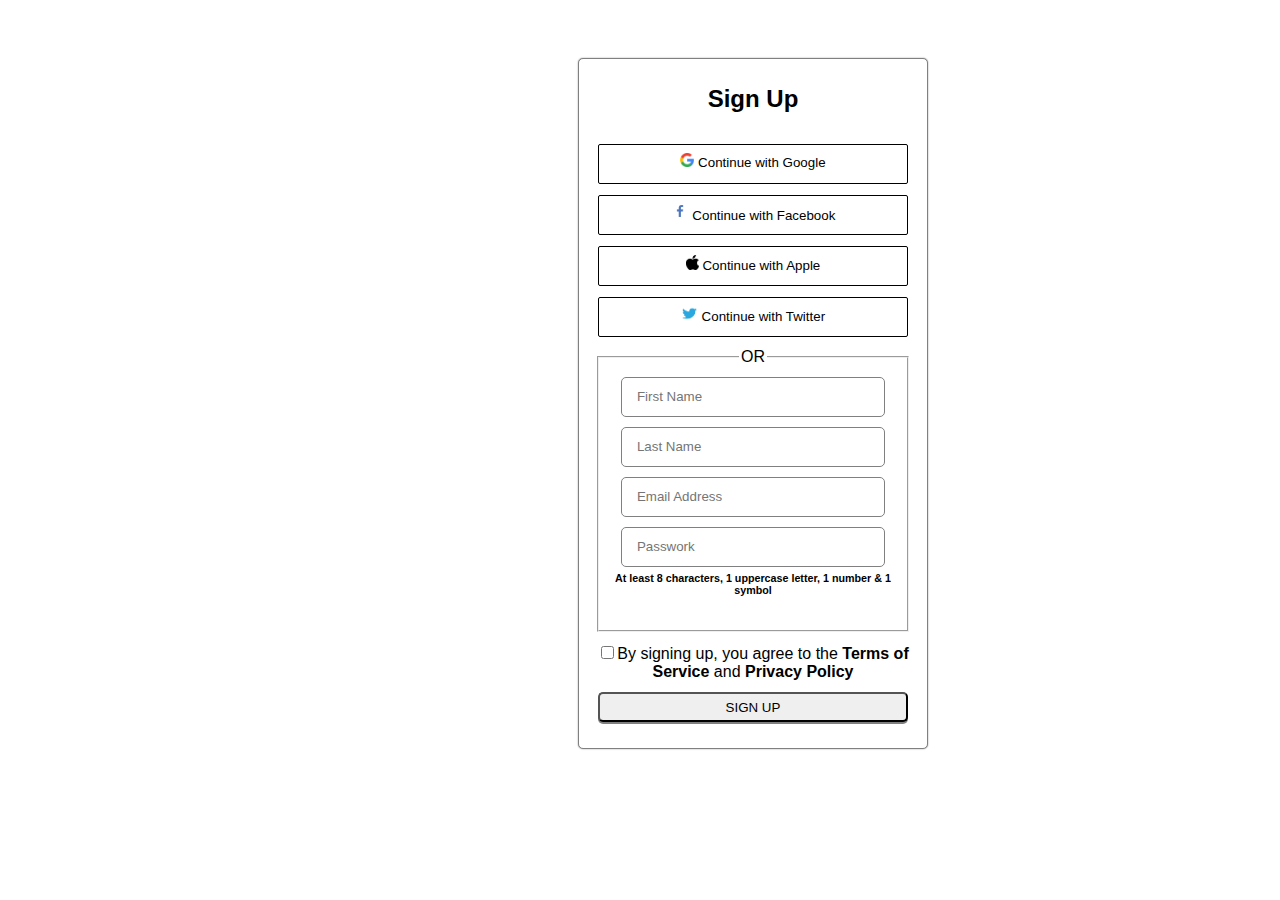
==== index.html @ 2decaef6 "Add files via upload" ====
<!DOCTYPE html>
<html lang="en">

<head>
    <meta charset="UTF-8">
    <meta http-equiv="X-UA-Compatible" content="IE=edge">
    <meta name="viewport" content="width=device-width, initial-scale=1.0">
    <title>Sign Up</title>
    <link rel="stylesheet" href="Login_Signup.css">
</head>

<body>
    <form class="box">
        <div class="sub">
            <h2 style="margin-top: 0px;">Sign Up</h2>
        </div>
        <div class="sub">
            <button class="control"><img src="image/icon_gg.png" width="14px" height="14px"> Continue with
                Google</button>
        </div>
        <div class="sub">
            <button class="control"><img src="image/icon_fb.png" width="18px" height="18px"> Continue with
                Facebook</button>
        </div>
        <div class="sub">
            <button class="control"><img src="image/icon_apple.png" width="13px" height="15px"> Continue with
                Apple</button>
        </div>
        <div class="sub">
            <button class="control"><img src="image/icon_tw.png" width="17px" height="15px"> Continue with
                Twitter</button>
        </div>
        <div class="sub">
            <fieldset>
                <legend>OR</legend>
                <input type="text" class="login" placeholder="First Name"> <br>
                <input type="text" class="login" placeholder="Last Name"> <br>
                <input type="text" class="login" placeholder="Email Address"> <br>
                <input type="password" class="login" placeholder="Passwork"> <br>
                <h6 style="margin-top: 0px;">At least 8 characters, 1 uppercase letter, 1 number & 1 symbol</h6>
            </fieldset>
        </div>
        <div class="sub">
            <label><input type="checkbox">By signing up, you agree to the <b>Terms of Service</b> and <b>Privacy
                    Policy</b></label> <br>
        </div>
        <div class="sub">
            <button class="submit">SIGN UP</button>
        </div>
    </form>

</body>

</html>
---- Login_Signup.css ----
*{
    box-sizing: border-box;
}
body{
    font-family: Arial, Helvetica, sans-serif;
    position: relative;
    background-image: url(image/1.png);
    background-size: 100%;
    background-repeat: no-repeat;
    min-height: 830px;
}
.box{
    background-color: white;
    position: absolute;
    top: 50px;
    left: 570px;
    width: 350px;
    min-height: 300px;
    border: 1px solid gray;
    box-shadow: 0px 0px 1.5px gray;
    border-radius: 5px;
    padding: 20px 10px;
}
.sub{
    margin: 1px;
    padding: 5px;
    text-align: center;
}
.sub>.control{
    text-align: center;
}
.control{
    border: 1px solid black;
    border-radius: 2px;
    background-color: white;
    width: 98%;
    height: 40px;
    padding-bottom: 5px;
}
.control:hover{
    box-shadow: 0px 2px 2px gray;
    font-size: 15px;
}

.login{
    width: 93%;
    padding-left: 15px;
    height: 40px;
    margin: 5px;
    border-radius: 5px;
    border: 1px solid grey;
    outline: none;
}
.login:focus{
    font-size: 12px;
    transition: 0.2s ease all;
}
.forgot{
    float: right;
    text-decoration: none;
    color: grey;
}
.submit{
    width: 98%;
    height: 30px;
    border-radius: 5px;
    box-shadow: 0px 2px 0px grey;
}
.submit:hover{
    background-color: lightgray;
    font-size: 12px;
    box-shadow: none;
}
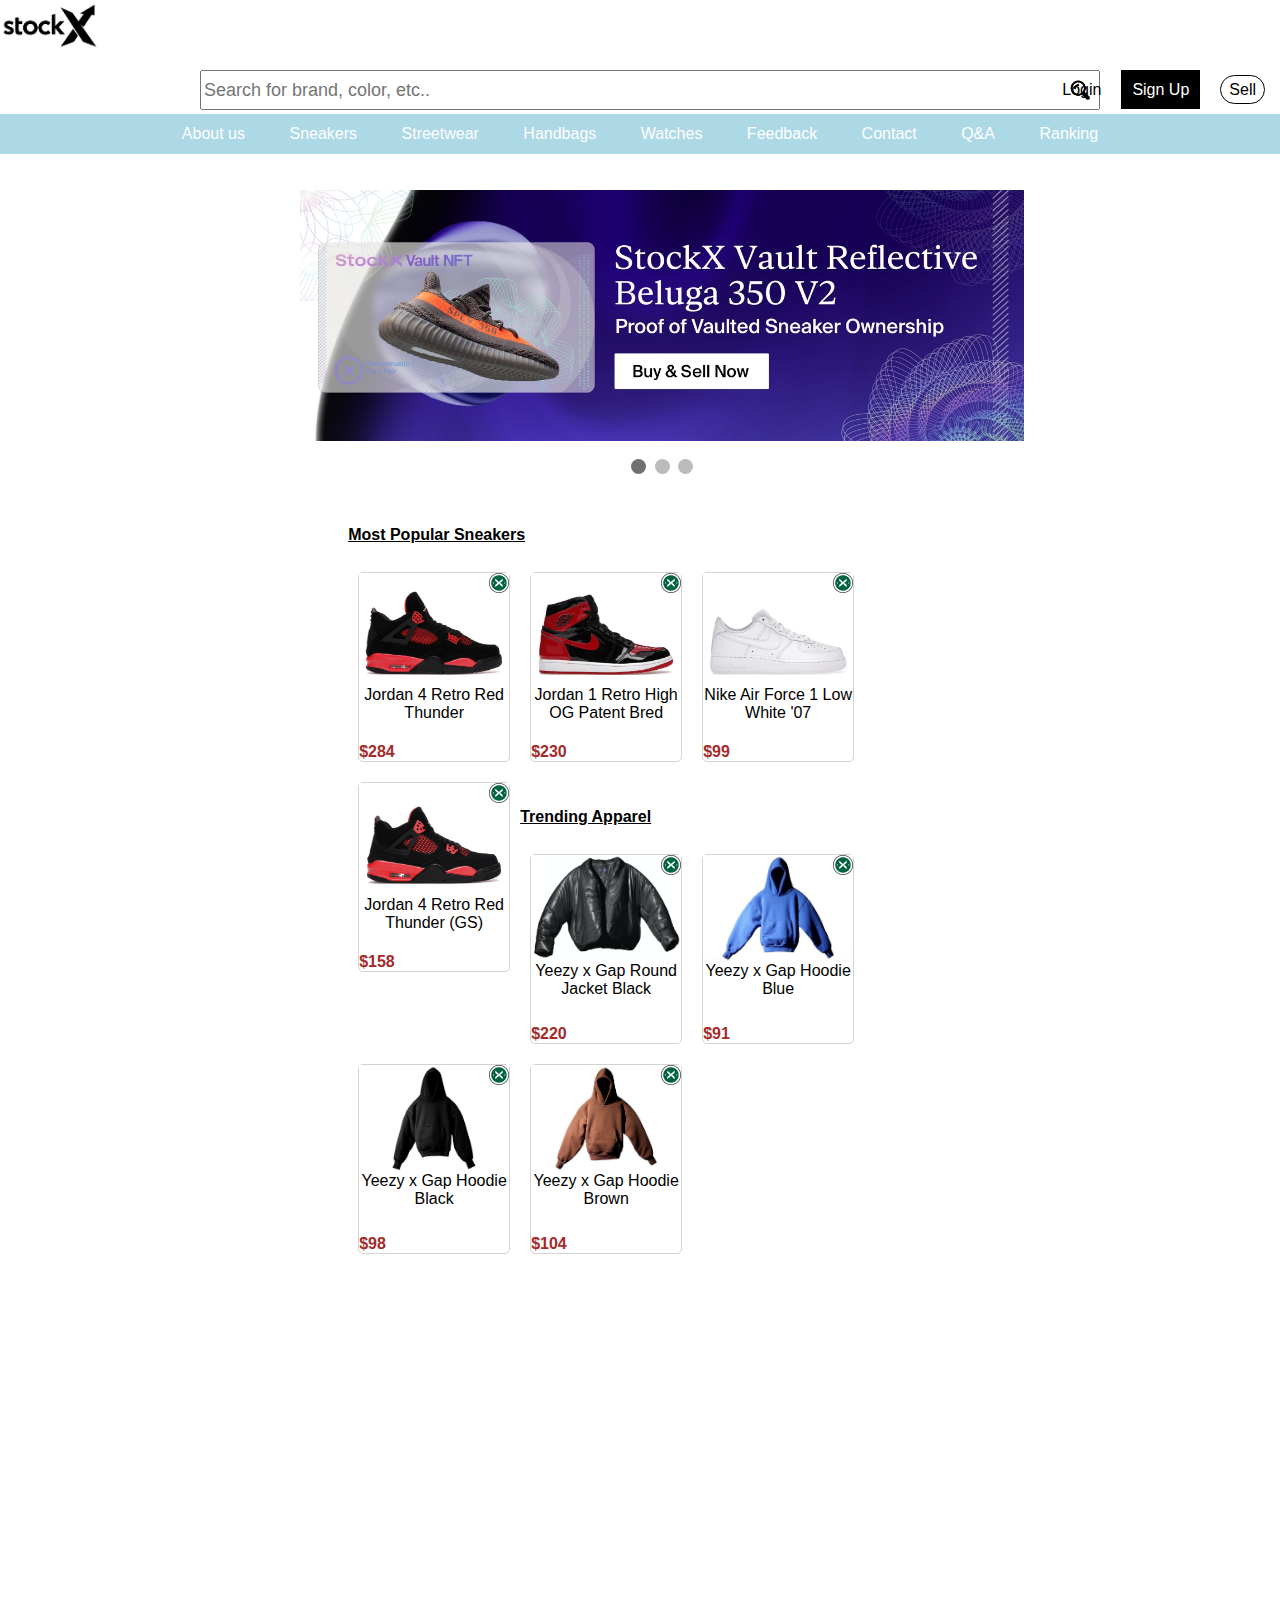
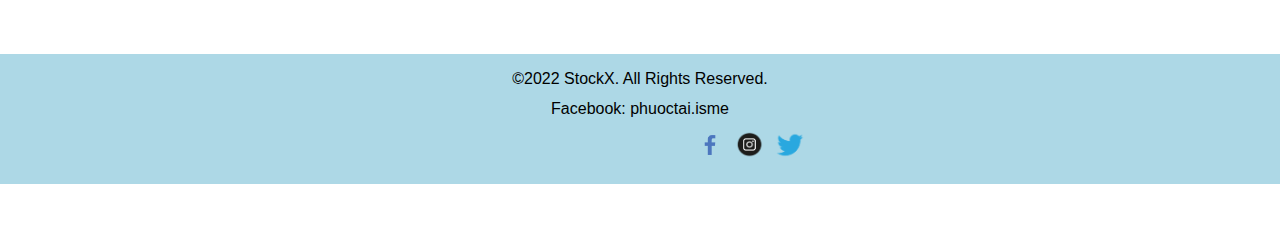
==== commit 2e7c1d00: "Add files via upload" ====
--- a/index.html
+++ b/index.html
@@ -5,49 +5,216 @@
     <meta charset="UTF-8">
     <meta http-equiv="X-UA-Compatible" content="IE=edge">
     <meta name="viewport" content="width=device-width, initial-scale=1.0">
-    <title>Sign Up</title>
-    <link rel="stylesheet" href="Login_Signup.css">
+    <title>Trang chủ</title>
+    <link rel="stylesheet" href="index.css">
 </head>
 
 <body>
-    <form class="box">
-        <div class="sub">
-            <h2 style="margin-top: 0px;">Sign Up</h2>
-        </div>
-        <div class="sub">
-            <button class="control"><img src="image/icon_gg.png" width="14px" height="14px"> Continue with
-                Google</button>
-        </div>
-        <div class="sub">
-            <button class="control"><img src="image/icon_fb.png" width="18px" height="18px"> Continue with
-                Facebook</button>
-        </div>
-        <div class="sub">
-            <button class="control"><img src="image/icon_apple.png" width="13px" height="15px"> Continue with
-                Apple</button>
-        </div>
-        <div class="sub">
-            <button class="control"><img src="image/icon_tw.png" width="17px" height="15px"> Continue with
-                Twitter</button>
-        </div>
-        <div class="sub">
-            <fieldset>
-                <legend>OR</legend>
-                <input type="text" class="login" placeholder="First Name"> <br>
-                <input type="text" class="login" placeholder="Last Name"> <br>
-                <input type="text" class="login" placeholder="Email Address"> <br>
-                <input type="password" class="login" placeholder="Passwork"> <br>
-                <h6 style="margin-top: 0px;">At least 8 characters, 1 uppercase letter, 1 number & 1 symbol</h6>
-            </fieldset>
-        </div>
-        <div class="sub">
-            <label><input type="checkbox">By signing up, you agree to the <b>Terms of Service</b> and <b>Privacy
-                    Policy</b></label> <br>
-        </div>
-        <div class="sub">
-            <button class="submit">SIGN UP</button>
-        </div>
-    </form>
+    <div class="box">
+        <header>
+            <img src="Image/logoStockX-removebg.png" width="100px" alt="logoStockX">
+            <div class="search-box">
+                <input type="text" placeholder="Search for brand, color, etc.."> &nbsp;
+                <img src="Image/search.png" width="20px" alt="search">
+            </div>
+            <div class="login">
+                <div class="signup">
+                    <a class="sn1" href="Login.html">Login</a>
+                </div>
+
+                <div class="signup">
+                    <a class="sn2" href="Signup.html">Sign Up</a>
+                </div>
+
+                <div class="signup">
+                    <a class="sn3" href="#">Sell</a>
+                </div>
+            </div>
+        </header>
+        <nav class="menu">
+            <ul class="menu_bo">
+                <li><a href="About.html">About us</a></li>
+                <li><a href="Sneaker.html">Sneakers</a>
+                    <ul class="menu_con">
+                        <li><a href="#">Nike AF1</a></li>
+                        <li><a href="#">Jordan</a></li>
+                        <li><a href="#">Adidas</a></li>
+                    </ul>
+                </li>
+                <li><a href="Streetwear.html">Streetwear</a>
+                    <ul class="menu_con">
+                        <li><a href="#">Hoodie</a></li>
+                        <li><a href="#">Jacket</a></li>
+                        <li><a href="#">T-Shirt</a></li>
+                        <li><a href="#">Pants</a></li>
+                    </ul>
+                </li>
+                <li><a href="Handbag.html">Handbags</a>
+                    <ul class="menu_con">
+                        <li><a href="#">Gucci</a></li>
+                        <li><a href="#">Louis Vuitton</a></li>
+                    </ul>
+                </li>
+                <li><a href="Watches.html">Watches</a>
+                    <ul class="menu_con">
+                        <li><a href="#">Casio</a></li>
+                        <li><a href="#">Rolex</a></li>
+                    </ul>
+                </li>
+                <li><a href="Feedback.html">Feedback</a></li>
+                <li><a href="Contact.html">Contact</a></li>
+                <li><a href="Q_A.html">Q&A</a></li>
+                <li><a href="Table.html">Ranking</a></li>
+            </ul>
+
+        </nav>
+        <article>
+            <br><br>
+            </head>
+
+            <body>
+
+                <div class="slideshow-container">
+
+                    <div class="mySlides fade">
+                        <div class="numbertext">1 / 3</div>
+                        <img src="Image/v.jpeg" style="width:100%">
+
+                    </div>
+
+                    <div class="mySlides fade">
+                        <div class="numbertext">2 / 3</div>
+                        <img src="Image/v2.jpeg" style="width:100%">
+
+                    </div>
+
+                    <div class="mySlides fade">
+                        <div class="numbertext">3 / 3</div>
+                        <img src="Image/v3.jpeg" style="width:100%">
+
+                    </div>
+
+                </div>
+                <br>
+
+                <div class="cen" style="text-align:center">
+                    <span class="dot"></span>
+                    <span class="dot"></span>
+                    <span class="dot"></span>
+                </div>
+
+                <script>
+                    var slideIndex = 0;
+                    showSlides();
+
+                    function showSlides() {
+                        var i;
+                        var slides = document.getElementsByClassName("mySlides");
+                        var dots = document.getElementsByClassName("dot");
+                        for (i = 0; i < slides.length; i++) {
+                            slides[i].style.display = "none";
+                        }
+                        slideIndex++;
+                        if (slideIndex > slides.length) { slideIndex = 1 }
+                        for (i = 0; i < dots.length; i++) {
+                            dots[i].className = dots[i].className.replace(" active", "");
+                        }
+                        slides[slideIndex - 1].style.display = "block";
+                        dots[slideIndex - 1].className += " active";
+                        setTimeout(showSlides, 2000); // Change image every 2 seconds
+                    }
+                </script>
+                <br>
+                <div class="box-mini">
+                    <strong><u>Most Popular Sneakers</u></strong>
+                    <br><br>
+                    <div class="sanpham">
+                        <div><img src="Image/1.jpg" width="150px" alt="imagesneacker"></div>
+                        <div class="name">Jordan 4 Retro Red Thunder</div>
+                        <div class="gia"><strong>$284</strong></div>
+                        <div class="icon"><img src="Image/iconstockx.png" alt="tagstockx"></div>
+                    </div>
+                    <div class="sanpham">
+                        <div><img src="Image/2.jpg" width="150px" alt="imagesneacker"></div>
+                        <div class="name">Jordan 1 Retro High OG Patent Bred</div>
+                        <div class="gia"><strong>$230</strong></div>
+                        <div class="icon"><img src="Image/iconstockx.png" alt="tagstockx"></div>
+                    </div>
+                    <div class="sanpham">
+                        <div><img src="Image/3.jpg" width="150px" alt="imagesneacker"></div>
+                        <div class="name">Nike Air Force 1 Low White '07</div>
+                        <div class="gia"><strong>$99</strong></div>
+                        <div class="icon"><img src="Image/iconstockx.png" alt="tagstockx"></div>
+                    </div>
+                    <div class="sanpham">
+                        <div><img src="Image/4.jpg" width="150px" alt="imagesneacker"></div>
+                        <div class="name">Jordan 4 Retro Red Thunder (GS)</div>
+                        <div class="gia"><strong>$158</strong></div>
+                        <div class="icon"><img src="Image/iconstockx.png" alt="tagstockx"></div>
+                    </div>
+                </div>
+                <br> <br> <br> <br> <br> <br> <br> <br> <br> <br> <br> <br>
+                <div class="box-mini">
+                    <strong><u>Trending Apparel</u></strong>
+                    <br><br>
+                    <div class="sanpham">
+                        <div><img src="Image/21.jpg" width="150px" alt="imagehoodie"></div>
+                        <div class="name">Yeezy x Gap Round Jacket Black</div>
+                        <div class="gia"><strong>$220</strong></div>
+                        <div class="icon"><img src="Image/iconstockx.png" alt="tagstockx"></div>
+                    </div>
+                    <div class="sanpham">
+                        <div><img src="Image/22.jpg" width="150px" alt="imagehoodie"></div>
+                        <div class="name">Yeezy x Gap Hoodie Blue</div>
+                        <div class="gia"><strong>$91</strong></div>
+                        <div class="icon"><img src="Image/iconstockx.png" alt="tagstockx"></div>
+                    </div>
+                    <div class="sanpham">
+                        <div><img src="Image/23.jpg" width="150px" alt="imagehoodie"></div>
+                        <div class="name">Yeezy x Gap Hoodie Black</div>
+                        <div class="gia"><strong>$98</strong></div>
+                        <div class="icon"><img src="Image/iconstockx.png" alt="tagstockx"></div>
+                    </div>
+                    <div class="sanpham">
+                        <div><img src="Image/24.jpg" width="150px" alt="imagehoodie"></div>
+                        <div class="name">Yeezy x Gap Hoodie Brown</div>
+                        <div class="gia"><strong>$104</strong></div>
+                        <div class="icon"><img src="Image/iconstockx.png" alt="tagstockx"></div>
+                    </div>
+                </div>
+                <div class="anh">
+                    <iframe src="https://albumizr.com/a/HDZQ" scrolling="no" frameborder="0" allowfullscreen width="900"
+                        height="500"></iframe>
+                </div>
+
+        </article>
+        <!-- <aside>
+            <ul>
+                <li> <a href="Sneaker.html">SNEACKERS</a> <br></li>
+                <li> <a href="Streetwear.html">STREETWEAR</a><br></li>
+                <li> <a href="Handbag.html">HANDBAGS</a><br></li>
+                <li> <a href="Sneaker.html">WATCHES</a></li>
+            </ul>
+        </aside> -->
+
+        <footer>
+            &copy;2022 StockX. All Rights Reserved. <br>
+            Facebook: phuoctai.isme <br>
+            <div class="contact-icon">
+                <div class="icon-end">
+                    <img src="Image/icon_fb.png" alt="">
+                </div>
+                <div class="icon-end">
+                    <img src="Image/icon_ins.png" alt="">
+                </div>
+                <div class="icon-end">
+                    <img src="Image/icon_tw.png" alt="">
+                </div>
+            </div>
+
+        </footer>
+    </div>
+    <script src="https://uhchat.net/code.php?f=cee8f0"></script>
 
 </body>
 
--- a/index.css
+++ b/index.css
@@ -0,0 +1,346 @@
+*{
+    box-sizing: border-box;
+}
+body{
+    padding: 0px;
+    margin: 0px; 
+}
+
+.box{
+    max-width: 1920px;
+    max-height: 1080px;
+    margin: auto;
+    font-family: Arial, Helvetica, sans-serif;
+}
+header{
+    padding-bottom: 5%;
+    position: relative;
+}
+input{
+    width: 900px;
+    height: 40px;
+    outline: none;
+    font-size: large;
+}
+input:hover{
+    font-size: small;
+    transition: 0.2s;
+    box-shadow: 0px 2px 2px gray;
+}
+.login{
+    position: absolute;
+    bottom: 5px;
+    right: 5px;
+}
+.signup{
+    float: left;
+    margin: 10px;   
+}
+
+.signup a{
+    text-decoration: none;
+}
+.signup a:hover{
+    color: cyan;
+}
+
+.sn1{
+    color: black;   
+}
+
+.sn2{
+    width: 50px;
+    border: 1px solid black;
+    background-color: black;
+    color: white;
+    padding: 10px;
+}
+
+.signup> .sn3{
+    color: black;
+    width: 50px;
+    padding-top: 5px;
+    padding-bottom: 5px;
+    padding-left: 8px;
+    padding-right: 8px;
+    border: 1px solid black;
+    border-radius: 30px;
+}
+.signup> .sn3:hover{
+    color: cyan;
+    background-color: black;
+}
+
+.menu{
+    line-height: 40px;
+    background-color: lightblue ;
+    text-align: center;
+}
+.menu>.menu_bo{
+    padding: 0px;
+    margin: 0px;
+    list-style: none;
+    border-radius: 3px;
+    text-align: center;
+}
+.menu>.menu_bo>li{
+    display: inline-block;
+    position: relative;
+}
+.menu>.menu_bo>li>a{
+    display: block;
+    text-decoration: none;
+    padding: 0 20px;
+    line-height: 40px;
+}
+
+.menu a{  
+    color: white;
+    text-decoration: none;
+}
+.menu>.menu_bo>li>a:hover{
+    color: cyan;
+    text-decoration: none;
+}
+
+/* MENU CON*/
+.menu_con{
+    padding: 0px;
+    margin: 0px;
+    width: 150px;
+    height: auto;
+    border-bottom-left-radius: 3px;
+    border-bottom-right-radius: 20px;
+    box-shadow: -2px 2px 3px black;
+    background-color: lightcyan ;
+    list-style: none;
+    position: absolute;
+    display: none;
+}
+.menu .menu_bo .menu_con{
+    position: absolute;
+    display: none;
+    list-style: none;
+}
+.menu_con li{
+    display: block;
+    border-bottom: 1px transparent gray ;
+}
+.menu .menu_bo .menu_con a{
+    display: block;
+    text-align: left;
+    padding-left: 35px;
+    background-image: url(Image/icon_buy_1.gif);
+    background-repeat: no-repeat;
+    background-size: 15px;
+    background-position: left center;
+    background-position-x: 10px;
+}
+
+.menu_con>li>a{
+    color: black;
+}
+
+.menu_con>li>a:hover{
+    color: cyan;
+    background-color: rgb(185, 184, 184);
+    
+}
+
+.menu>.menu_bo>li:hover>.menu_con{
+    display: block;
+    transition: 0.5s;
+    z-index: 2;
+
+}
+
+article{
+    min-height: 1500px;
+    width: 80%;
+    background-size: auto;
+    float: left;
+}
+
+aside{
+    width: 20%;
+    min-height: 1500px;
+    float: right;
+}
+aside li{
+    list-style: square;
+}
+
+aside a{
+    font-family: Arial, Helvetica, sans-serif;
+    color: black;
+    line-height: 35px;
+    text-decoration: none;
+}
+
+aside a:hover{
+    color: cyan;
+}
+.icon>img{
+    position: absolute;
+    top: 0px;
+    right: 0px;
+    width: 20px;
+}
+
+
+
+footer{
+    padding: 10px;
+    line-height: 30px;
+    background-color: lightblue;
+    text-align: center;
+    clear: both;
+    
+}
+.contact-icon{
+    padding-left: 680px;
+    padding-bottom: 50px;
+}
+.icon-end{
+    float: left;
+    margin: 5px;
+}
+.icon-end img {
+    width: 30px;
+}
+
+
+.search-box{
+    position: absolute;
+    left: 200px;
+    top: 70px;
+}
+.search-box>img{
+    position: absolute;
+    right: 10px;
+    top: 3px;
+    width: 35px;
+}
+
+.box-mini{
+    padding-left: 34%;
+    padding-top: 30px;
+}
+
+.sanpham{
+    margin: 10px;
+    border: 1px solid lightgray;
+    width: 152px;
+    height: 190px;
+    float: left;
+    text-align: center;
+    position: relative;
+    border-radius: 5px;
+}
+.sanpham:hover{
+    box-shadow: 0px 0px 3px gray;
+    font-size: small;
+    transition: 0.2s;
+}
+
+.anh{
+    /* padding-left: 29%;
+    padding-top: 30px; */
+    width: 1000px;
+    height: 320px;
+    position: absolute;
+    left: 22%;
+    bottom: -750px;
+}
+/* .anh:hover{
+    animation: alternate;
+} */
+
+/* .anh-end{
+    
+    padding-left: 29%;
+    padding-top: 30px;
+    margin-top: -50px;
+
+} */
+
+.gia{
+    position: absolute;
+    color: brown;
+    bottom: 0px;
+    left: 0px;
+
+}
+/* -----------------SLide Show----------------*/
+* {
+    box-sizing: border-box;
+}
+body {
+    font-family: Verdana, sans-serif;
+}
+.mySlides {
+    display: none;
+}  
+img{
+    vertical-align: middle;
+}
+
+/* Slideshow container */
+.slideshow-container {
+  max-width: 1000px;
+  position: relative;
+  margin-left: 300px;
+}
+
+
+/* Number text (1/3 etc) */
+.numbertext {
+  color: #f2f2f2;
+  font-size: 12px;
+  padding: 8px 12px;
+  position: absolute;
+  top: 0;
+}
+
+/* The dots/bullets/indicators */
+.cen{
+    margin-left: 300px;
+}
+.dot {
+  height: 15px;
+  width: 15px;
+  margin: 0 2px;
+  background-color: #bbb;
+  border-radius: 50%;
+  display: inline-block;
+  transition: background-color 0.6s ease;
+}
+
+.active {
+  background-color: #717171;
+}
+
+/* Fading animation */
+.fade {
+  -webkit-animation-name: fade;
+  -webkit-animation-duration: 1.5s;
+  animation-name: fade;
+  animation-duration: 1.5s;
+}
+
+@-webkit-keyframes fade {
+  from {opacity: .4} 
+  to {opacity: 1}
+}
+
+@keyframes fade {
+  from {opacity: .4} 
+  to {opacity: 1}
+}
+
+/* On smaller screens, decrease text size */
+@media only screen and (max-width: 300px) {
+  .text {font-size: 11px}
+}
+
+/* Ảnh slide animation */
